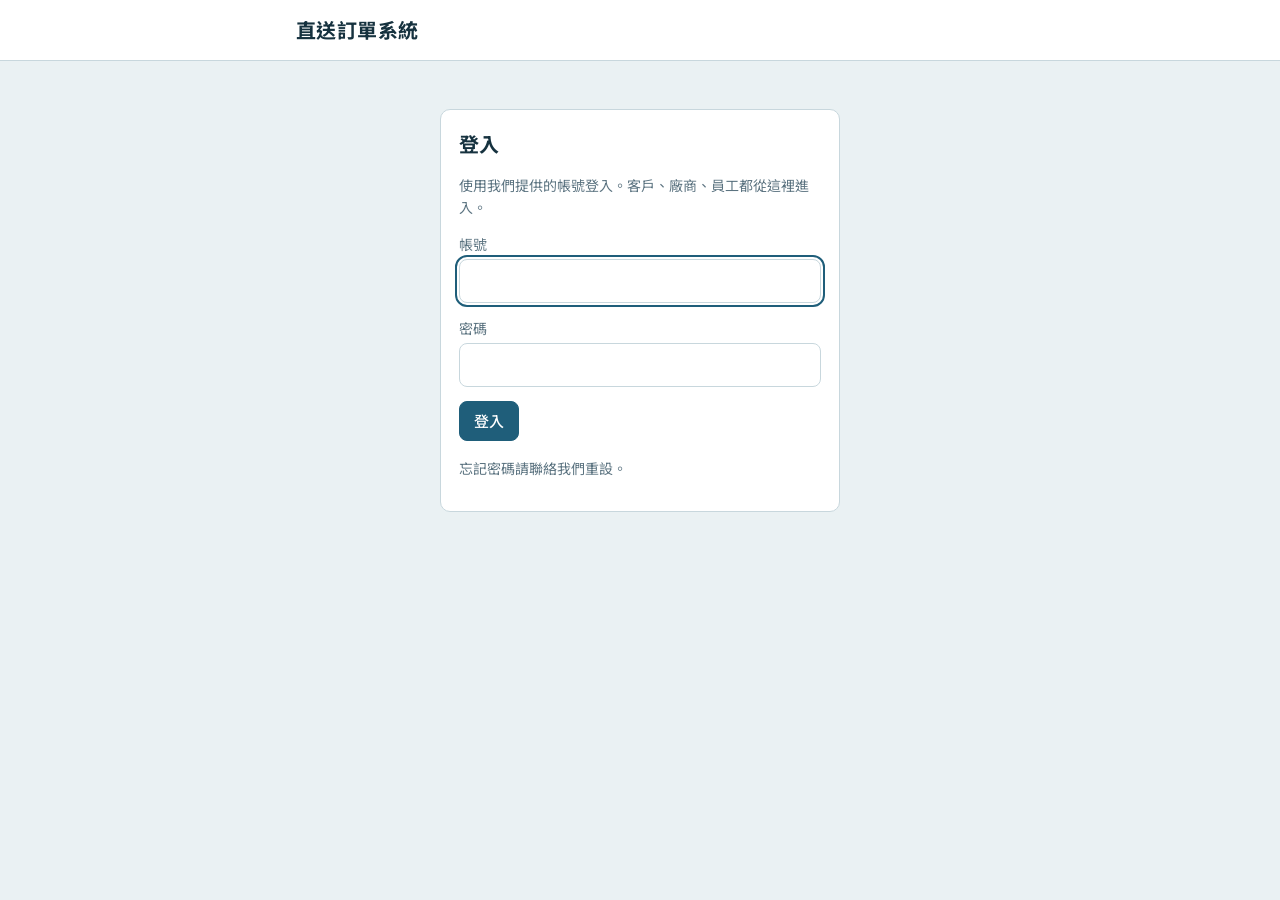
==== index.html @ e37d720a "Add files via upload" ====
<!DOCTYPE html>
<html lang="zh-Hant">
<head>
<meta charset="utf-8">
<meta name="viewport" content="width=device-width, initial-scale=1">
<title>登入</title>
<link rel="stylesheet" href="styles.css">
</head>
<body>
<header class="topbar">
  <div class="shell"><h1 data-app-title>直送訂單系統</h1></div>
</header>

<main class="shell">
  <p id="loading" class="muted" style="text-align:center;margin-top:48px">載入中…</p>

  <section id="loginPanel" class="panel login" hidden>
    <h2>登入</h2>
    <p class="muted">使用我們提供的帳號登入。客戶、廠商、員工都從這裡進入。</p>
    <div id="loginError" class="banner banner-error" hidden></div>
    <form id="loginForm">
      <div class="field">
        <label for="username">帳號</label>
        <input id="username" autocomplete="username" autocapitalize="none" spellcheck="false" required>
      </div>
      <div class="field">
        <label for="password">密碼</label>
        <input id="password" type="password" autocomplete="current-password" required>
      </div>
      <button id="loginBtn" class="btn btn-primary">登入</button>
    </form>
    <p class="muted" style="margin-top:16px">忘記密碼請聯絡我們重設。</p>
  </section>

  <section id="pwPanel" class="panel login" hidden>
    <h2>修改密碼</h2>
    <p id="pwHint" class="muted"></p>
    <div id="pwError" class="banner banner-error" hidden></div>
    <form id="pwForm">
      <input type="text" id="pwUser" autocomplete="username" hidden>
      <div class="field">
        <label for="oldPw">目前的密碼</label>
        <input id="oldPw" type="password" autocomplete="current-password" required>
      </div>
      <div class="field">
        <label for="newPw">新密碼（至少 8 個字元）</label>
        <input id="newPw" type="password" autocomplete="new-password" minlength="8" required>
      </div>
      <div class="field">
        <label for="newPw2">再輸入一次新密碼</label>
        <input id="newPw2" type="password" autocomplete="new-password" minlength="8" required>
      </div>
      <div class="actions">
        <button id="pwBtn" class="btn btn-primary">儲存新密碼</button>
        <a id="pwBack" class="btn btn-ghost" href="index.html" hidden>返回</a>
        <button type="button" id="pwLogout" class="btn btn-ghost">登出</button>
      </div>
    </form>
  </section>
</main>

<div id="toast" class="toast" role="status" aria-live="polite"></div>

<script src="config.js"></script>
<script src="common.js"></script>
<script>
const $ = id => document.getElementById(id);
App.header();

function show(id) {
  ['loading', 'loginPanel', 'pwPanel'].forEach(x => { $(x).hidden = x !== id; });
}

function showLogin(msg) {
  show('loginPanel');
  $('loginError').hidden = !msg;
  $('loginError').textContent = msg || '';
  $('username').focus();
}

function showPassword(user) {
  show('pwPanel');
  $('pwUser').value = user.username;
  $('pwHint').textContent = user.mustChange
    ? `${user.name}，這是你第一次登入或密碼剛被重設，請設定自己的密碼。`
    : `${user.name}，請輸入目前的密碼與新密碼。`;
  $('pwBack').hidden = user.mustChange;
  $('pwBack').href = App.homeFor(user.role);
  $('oldPw').focus();
}

async function start() {
  if (!App.session) return showLogin();
  try {
    const d = await App.api('me');
    App.setSession(null, d.user);
    if (d.user.mustChange || location.hash === '#password') showPassword(d.user);
    else location.replace(App.homeFor(d.user.role));
  } catch (e) {
    if (e.auth) { App.clearSession(); showLogin(); } else showLogin(e.message);
  }
}

$('loginForm').addEventListener('submit', async e => {
  e.preventDefault();
  $('loginError').hidden = true;
  try {
    const d = await App.busy($('loginBtn'), '登入中…', () => App.api('login', {
      username: $('username').value.trim(), password: $('password').value,
    }));
    App.setSession(d.session, d.user);
    if (d.user.mustChange) showPassword(d.user);
    else location.replace(App.homeFor(d.user.role));
  } catch (err) {
    $('loginError').textContent = err.message;
    $('loginError').hidden = false;
  }
});

$('pwForm').addEventListener('submit', async e => {
  e.preventDefault();
  $('pwError').hidden = true;
  if ($('newPw').value !== $('newPw2').value) {
    $('pwError').textContent = '兩次輸入的新密碼不一樣';
    $('pwError').hidden = false;
    return;
  }
  try {
    const d = await App.busy($('pwBtn'), '儲存中…', () => App.api('changePassword', {
      oldPassword: $('oldPw').value, newPassword: $('newPw').value,
    }));
    App.setSession(null, d.user);
    App.toast('密碼已更新');
    setTimeout(() => location.replace(App.homeFor(d.user.role)), 700);
  } catch (err) {
    if (err.auth === 'login') { App.clearSession(); return showLogin(err.message); }
    $('pwError').textContent = err.message;
    $('pwError').hidden = false;
  }
});

$('pwLogout').addEventListener('click', App.logout);
window.addEventListener('hashchange', start);
start();
</script>
</body>
</html>
---- styles.css ----
@import url('https://fonts.googleapis.com/css2?family=Noto+Sans+TC:wght@400;500;700&display=swap');

:root {
  --bg: #EAF1F3;
  --surface: #FFFFFF;
  --ink: #16323F;
  --muted: #5B7380;
  --line: #C8D7DD;
  --sea: #1F5E7A;
  --sea-ink: #FFFFFF;
  --pending: #8A5A00; --pending-bg: #FBEFD5;
  --sent: #1F5E7A;    --sent-bg: #DCEBF1;
  --ok: #22633E;      --ok-bg: #DDF0E4;
  --done: #43535C;    --done-bg: #E3E9EC;
  --stop: #8A3B3B;    --stop-bg: #F4E1E1;
  --radius: 10px;
  --font: 'Noto Sans TC', 'PingFang TC', 'Microsoft JhengHei', system-ui, sans-serif;
  color-scheme: light;
}
@media (prefers-color-scheme: dark) {
  :root {
    --bg: #0F1E25; --surface: #16282F; --ink: #E3EEF1; --muted: #9DB3BD; --line: #2B4450;
    --sea: #6FB3CF; --sea-ink: #0F1E25;
    --pending: #F0C674; --pending-bg: #3A2F17;
    --sent: #8CC6DE;    --sent-bg: #1D3A47;
    --ok: #8FD3A8;      --ok-bg: #1C3A2A;
    --done: #B9C7CE;    --done-bg: #26363D;
    --stop: #E8A3A3;    --stop-bg: #3E2323;
    color-scheme: dark;
  }
}

* { box-sizing: border-box; }
html, body { margin: 0; }
body {
  background: var(--bg); color: var(--ink); font-family: var(--font);
  font-size: 16px; line-height: 1.6; -webkit-text-size-adjust: 100%;
}
[hidden] { display: none !important; }
.num { font-variant-numeric: tabular-nums; }
.muted { color: var(--muted); font-size: 14px; }

.shell { max-width: 720px; margin: 0 auto; padding: 0 16px 48px; }
.shell-wide { max-width: 1180px; }

.topbar { background: var(--surface); border-bottom: 1px solid var(--line); margin-bottom: 20px; }
.topbar .shell { padding-top: 14px; padding-bottom: 14px; }
.topbar h1 { margin: 0; font-size: 20px; font-weight: 700; letter-spacing: .02em; }
.topbar p { margin: 2px 0 0; }

.row { display: flex; align-items: center; justify-content: space-between; gap: 12px; flex-wrap: wrap; }
h2 { font-size: 17px; margin: 0; }
h3 { font-size: 15px; margin: 22px 0 8px; }
.section-head { display: flex; justify-content: space-between; align-items: center; gap: 12px; margin: 4px 0 12px; }

.panel { background: var(--surface); border: 1px solid var(--line); border-radius: var(--radius); padding: 18px; margin-bottom: 20px; }
.narrow { max-width: 380px; margin: 40px auto; }

/* 表單 */
.field { margin: 0 0 14px; border: 0; padding: 0; min-width: 0; }
.field > label, .field > legend { display: block; font-size: 14px; color: var(--muted); margin-bottom: 4px; padding: 0; }
.grid2 { display: grid; gap: 0 14px; }
@media (min-width: 600px) { .grid2 { grid-template-columns: 1fr 1fr; } }
input, select, textarea {
  width: 100%; font: inherit; color: var(--ink); background: var(--surface);
  border: 1px solid var(--line); border-radius: 8px; padding: 8px 10px; min-height: 42px;
}
input[type=number] { font-variant-numeric: tabular-nums; }
textarea { resize: vertical; min-height: 64px; }
input:disabled, select:disabled { opacity: .65; }
:focus-visible { outline: 2px solid var(--sea); outline-offset: 2px; }

.btn {
  font: inherit; font-size: 15px; border-radius: 8px; padding: 7px 14px; min-height: 40px; cursor: pointer;
  border: 1px solid var(--line); background: var(--surface); color: var(--ink);
}
.btn-primary { background: var(--sea); border-color: var(--sea); color: var(--sea-ink); font-weight: 500; }
.btn-ghost { background: transparent; }
.btn-danger { background: transparent; color: var(--stop); border-color: var(--stop); }
.btn-sm { min-height: 32px; padding: 3px 10px; font-size: 14px; }
.btn:disabled { opacity: .5; cursor: not-allowed; }
.actions { display: flex; gap: 8px; flex-wrap: wrap; align-items: center; margin-top: 8px; }

/* 狀態 */
.chip { display: inline-block; font-size: 13px; font-weight: 500; padding: 2px 10px; border-radius: 999px; white-space: nowrap; }
.chip-pending { color: var(--pending); background: var(--pending-bg); }
.chip-sent    { color: var(--sent);    background: var(--sent-bg); }
.chip-ok      { color: var(--ok);      background: var(--ok-bg); }
.chip-done    { color: var(--done);    background: var(--done-bg); }
.chip-stop    { color: var(--stop);    background: var(--stop-bg); }

/* 訂單卡：像貼在凍品箱上的吊牌 */
.ticket {
  position: relative; background: var(--surface); border: 1px solid var(--line);
  border-radius: var(--radius); padding: 14px 16px 14px 32px; margin-bottom: 12px;
}
.ticket::before {
  content: ''; position: absolute; left: 12px; top: 20px; width: 9px; height: 9px; border-radius: 50%;
  background: var(--bg); box-shadow: inset 0 0 0 1px var(--line);
}
.ticket::after {
  content: ''; position: absolute; left: 16px; top: 36px; bottom: 16px; border-left: 1px dashed var(--line);
}
.ticket-head { display: flex; justify-content: space-between; align-items: center; gap: 8px; flex-wrap: wrap; }
.ticket-no { font-size: 19px; font-weight: 700; letter-spacing: .04em; font-variant-numeric: tabular-nums; }

.meta { display: grid; grid-template-columns: repeat(auto-fit, minmax(150px, 1fr)); gap: 6px 18px; margin: 10px 0; }
.meta div { min-width: 0; }
.meta dt { font-size: 13px; color: var(--muted); }
.meta dd { margin: 0; overflow-wrap: anywhere; }

.items { list-style: none; padding: 0; margin: 8px 0; border-top: 1px solid var(--line); }
.items li { display: flex; justify-content: space-between; gap: 12px; padding: 6px 0; border-bottom: 1px solid var(--line); }
.note { font-size: 14px; color: var(--muted); margin: 6px 0 0; overflow-wrap: anywhere; }

/* 品項輸入列 */
.line-row { display: grid; grid-template-columns: 1fr 92px 44px auto; gap: 8px; align-items: center; margin-bottom: 8px; }
.line-row.with-price { grid-template-columns: 1fr 86px 44px 100px auto; }
.line-head { font-size: 13px; color: var(--muted); margin-bottom: 4px; }
.line-row .unit { font-size: 14px; color: var(--muted); }
@media (max-width: 560px) {
  .line-row.with-price { grid-template-columns: 1fr 1fr; }
  .line-row.with-price select { grid-column: 1 / -1; }
  .line-head.with-price { display: none; }
}

/* 提示 */
.banner { border-radius: 8px; padding: 10px 14px; margin-bottom: 16px; font-size: 14px; }
.banner-error { background: var(--stop-bg); color: var(--stop); }
.banner-warn  { background: var(--pending-bg); color: var(--pending); }
.banner-info  { background: var(--sent-bg); color: var(--sent); }

.empty { text-align: center; padding: 32px 16px; color: var(--muted); border: 1px dashed var(--line); border-radius: var(--radius); }

.toast {
  position: fixed; left: 50%; bottom: 24px; transform: translate(-50%, 16px);
  background: var(--ink); color: var(--bg); padding: 10px 16px; border-radius: 8px;
  opacity: 0; pointer-events: none; transition: opacity .2s, transform .2s;
  max-width: calc(100% - 32px); z-index: 20; font-size: 15px;
}
.toast.show { opacity: 1; transform: translate(-50%, 0); }
.toast.err { background: var(--stop); color: #fff; }
@media (prefers-reduced-motion: reduce) { .toast { transition: none; } }

/* 後台 */
.tabs { display: flex; gap: 6px; overflow-x: auto; margin-bottom: 14px; padding-bottom: 4px; }
.tab { white-space: nowrap; }
.tab[aria-selected="true"] { background: var(--sea); color: var(--sea-ink); border-color: var(--sea); }
.split { display: grid; gap: 16px; }
@media (min-width: 900px) {
  .split { grid-template-columns: 340px 1fr; align-items: start; }
  .list { position: sticky; top: 16px; max-height: calc(100vh - 32px); overflow: auto; }
}
.list-item {
  display: block; width: 100%; text-align: left; font: inherit; color: inherit; cursor: pointer;
  background: var(--surface); border: 1px solid var(--line); border-radius: var(--radius);
  padding: 10px 12px; margin-bottom: 8px;
}
.list-item[aria-current="true"] { border-color: var(--sea); box-shadow: inset 3px 0 0 var(--sea); }
.list-item strong { font-variant-numeric: tabular-nums; }
.flag { display: block; font-size: 13px; color: var(--pending); margin-top: 2px; }
.log { list-style: none; padding: 0; margin: 0; font-size: 14px; }
.log li { padding: 8px 0; border-bottom: 1px solid var(--line); }
.log pre { white-space: pre-wrap; font-family: inherit; margin: 4px 0 0; color: var(--muted); }
.erp-input { width: 160px; }

/* v2：頁首、登入、帳號管理、廠商頁 */
.who { display: flex; align-items: center; gap: 10px; flex-wrap: wrap; font-size: 14px; color: var(--muted); }
.who a { color: var(--sea); }
.login { max-width: 400px; margin: 48px auto; }
.login h2 { font-size: 20px; margin-bottom: 4px; }
.mode-tabs { display: flex; gap: 6px; margin-bottom: 16px; }
.acc-list { list-style: none; padding: 0; margin: 0; }
.acc-list li { display: grid; grid-template-columns: 1fr auto; gap: 6px 12px; align-items: center; padding: 10px 0; border-bottom: 1px solid var(--line); }
.acc-list .acc-main { min-width: 0; }
.acc-list .acc-main strong { font-variant-numeric: tabular-nums; }
.acc-list .acc-actions { display: flex; gap: 6px; flex-wrap: wrap; justify-content: flex-end; }
@media (max-width: 640px) { .acc-list li { grid-template-columns: 1fr; } .acc-list .acc-actions { justify-content: flex-start; } }
.secret { font-size: 22px; font-weight: 700; letter-spacing: .08em; font-variant-numeric: tabular-nums; margin: 4px 0 8px; user-select: all; }
.group-row { display: grid; grid-template-columns: 160px 1fr auto; gap: 8px; align-items: center; margin-bottom: 8px; }
@media (max-width: 640px) { .group-row { grid-template-columns: 1fr; } }
.issue { border-left: 3px solid var(--pending); padding: 6px 10px; margin: 10px 0; background: var(--pending-bg); color: var(--pending); border-radius: 0 8px 8px 0; font-size: 14px; }
.check { display: flex; align-items: center; gap: 8px; font-size: 15px; }
.check input { width: auto; min-height: 0; }
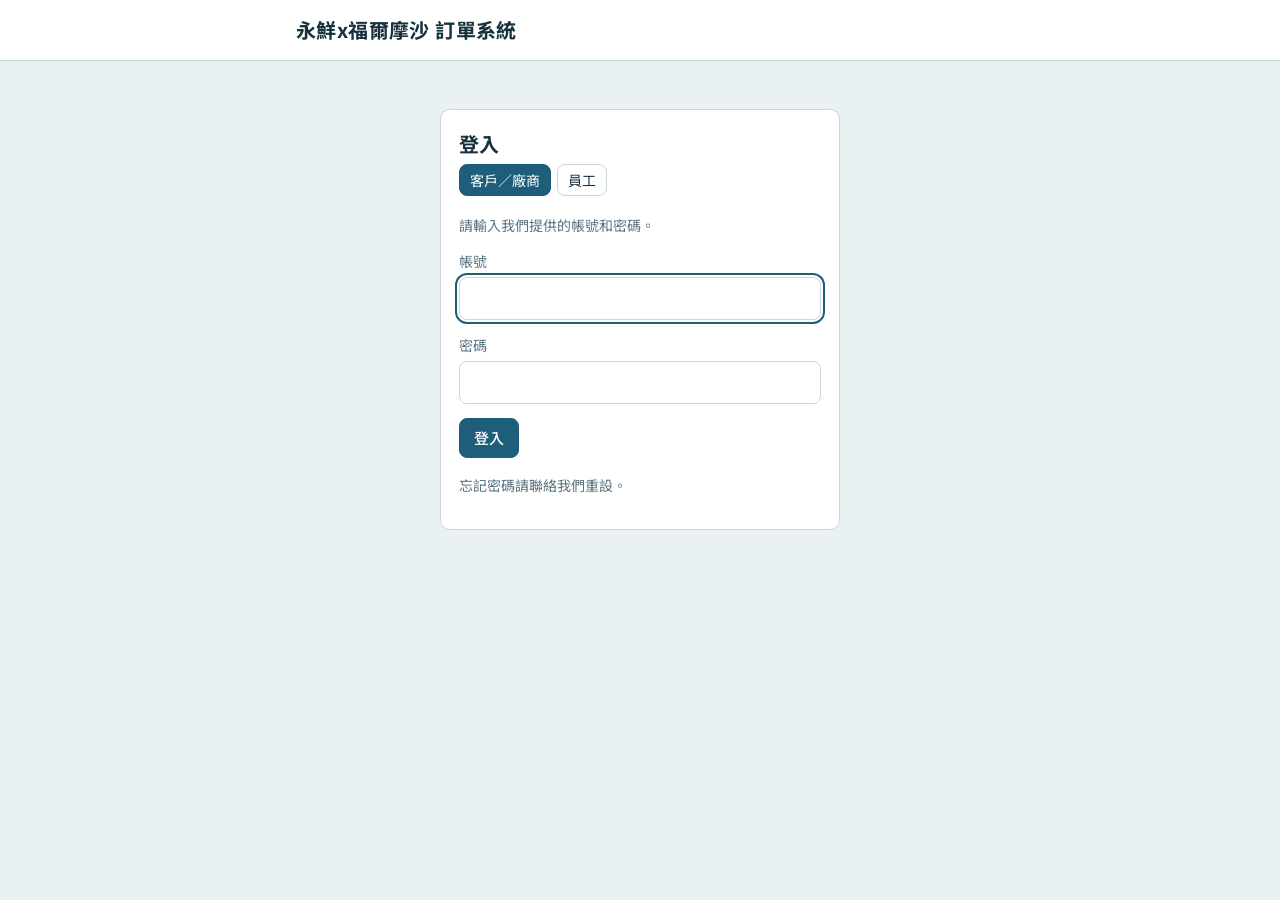
==== commit 5c9b6884: "Add files via upload" ====
--- a/index.html
+++ b/index.html
@@ -8,7 +8,7 @@
 </head>
 <body>
 <header class="topbar">
-  <div class="shell"><h1 data-app-title>直送訂單系統</h1></div>
+  <div class="shell"><h1 data-app-title>永鮮x福爾摩沙 訂單系統</h1></div>
 </header>
 
 <main class="shell">
@@ -16,10 +16,14 @@
 
   <section id="loginPanel" class="panel login" hidden>
     <h2>登入</h2>
-    <p class="muted">使用我們提供的帳號登入。客戶、廠商、員工都從這裡進入。</p>
+    <div class="tabs" role="tablist" aria-label="登入身分">
+      <button type="button" class="btn btn-sm tab" role="tab" data-mode="partner" aria-selected="true">客戶／廠商</button>
+      <button type="button" class="btn btn-sm tab" role="tab" data-mode="staff" aria-selected="false">員工</button>
+    </div>
+    <p id="loginHint" class="muted"></p>
     <div id="loginError" class="banner banner-error" hidden></div>
     <form id="loginForm">
-      <div class="field">
+      <div class="field" id="userField">
         <label for="username">帳號</label>
         <input id="username" autocomplete="username" autocapitalize="none" spellcheck="false" required>
       </div>
@@ -71,11 +75,28 @@
   ['loading', 'loginPanel', 'pwPanel'].forEach(x => { $(x).hidden = x !== id; });
 }
 
+// 客戶／廠商：帳號＋密碼；員工：只輸入密碼
+let mode = localStorage.getItem('loginMode') === 'staff' ? 'staff' : 'partner';
+
+function setMode(m) {
+  mode = m;
+  try { localStorage.setItem('loginMode', m); } catch (e) { /* 無法記住也沒關係 */ }
+  document.querySelectorAll('[data-mode]').forEach(b => b.setAttribute('aria-selected', b.dataset.mode === m));
+  const staff = m === 'staff';
+  $('userField').hidden = staff;
+  $('username').required = !staff;
+  $('loginHint').textContent = staff ? '員工請直接輸入自己的密碼。' : '請輸入我們提供的帳號和密碼。';
+  $('loginError').hidden = true;
+  (staff || $('username').value ? $('password') : $('username')).focus();
+}
+
+document.querySelectorAll('[data-mode]').forEach(b => b.addEventListener('click', () => setMode(b.dataset.mode)));
+
 function showLogin(msg) {
   show('loginPanel');
+  setMode(mode);
   $('loginError').hidden = !msg;
   $('loginError').textContent = msg || '';
-  $('username').focus();
 }
 
 function showPassword(user) {
@@ -105,15 +126,16 @@
   e.preventDefault();
   $('loginError').hidden = true;
   try {
-    const d = await App.busy($('loginBtn'), '登入中…', () => App.api('login', {
-      username: $('username').value.trim(), password: $('password').value,
-    }));
+    const d = await App.busy($('loginBtn'), '登入中…', () => App.api('login', mode === 'staff'
+      ? { staff: true, password: $('password').value }
+      : { username: $('username').value.trim(), password: $('password').value }));
     App.setSession(d.session, d.user);
     if (d.user.mustChange) showPassword(d.user);
     else location.replace(App.homeFor(d.user.role));
   } catch (err) {
     $('loginError').textContent = err.message;
     $('loginError').hidden = false;
+    $('password').select();
   }
 });
 
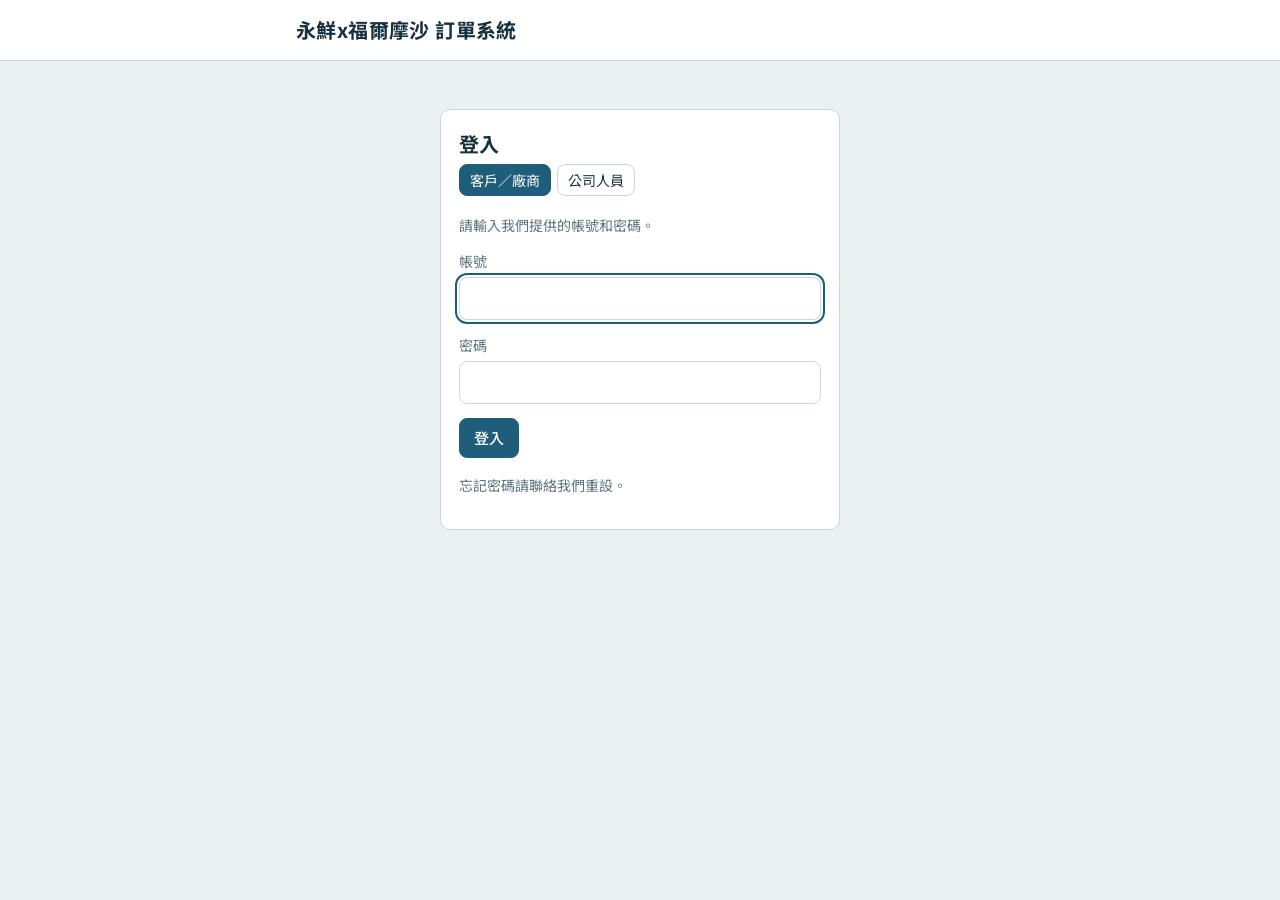
==== commit a294b3fd: "角色改為廠商／客戶／系統管理員／Boss／員工 - 員工只能看訂單和棧板；Boss 另可看廠商訂貨表；系統管理員可管理帳號 - 登入頁「公司人員」分頁只需輸入密碼  Co-Authored-By: C" ====
--- a/index.html
+++ b/index.html
@@ -18,7 +18,7 @@
     <h2>登入</h2>
     <div class="tabs" role="tablist" aria-label="登入身分">
       <button type="button" class="btn btn-sm tab" role="tab" data-mode="partner" aria-selected="true">客戶／廠商</button>
-      <button type="button" class="btn btn-sm tab" role="tab" data-mode="staff" aria-selected="false">員工</button>
+      <button type="button" class="btn btn-sm tab" role="tab" data-mode="staff" aria-selected="false">公司人員</button>
     </div>
     <p id="loginHint" class="muted"></p>
     <div id="loginError" class="banner banner-error" hidden></div>
@@ -75,7 +75,7 @@
   ['loading', 'loginPanel', 'pwPanel'].forEach(x => { $(x).hidden = x !== id; });
 }
 
-// 客戶／廠商：帳號＋密碼；員工：只輸入密碼
+// 客戶／廠商：帳號＋密碼；公司人員（系統管理員、Boss、員工）：只輸入密碼
 let mode = localStorage.getItem('loginMode') === 'staff' ? 'staff' : 'partner';
 
 function setMode(m) {
@@ -85,7 +85,7 @@
   const staff = m === 'staff';
   $('userField').hidden = staff;
   $('username').required = !staff;
-  $('loginHint').textContent = staff ? '員工請直接輸入自己的密碼。' : '請輸入我們提供的帳號和密碼。';
+  $('loginHint').textContent = staff ? '系統管理員、Boss、員工請直接輸入自己的密碼。' : '請輸入我們提供的帳號和密碼。';
   $('loginError').hidden = true;
   (staff || $('username').value ? $('password') : $('username')).focus();
 }
